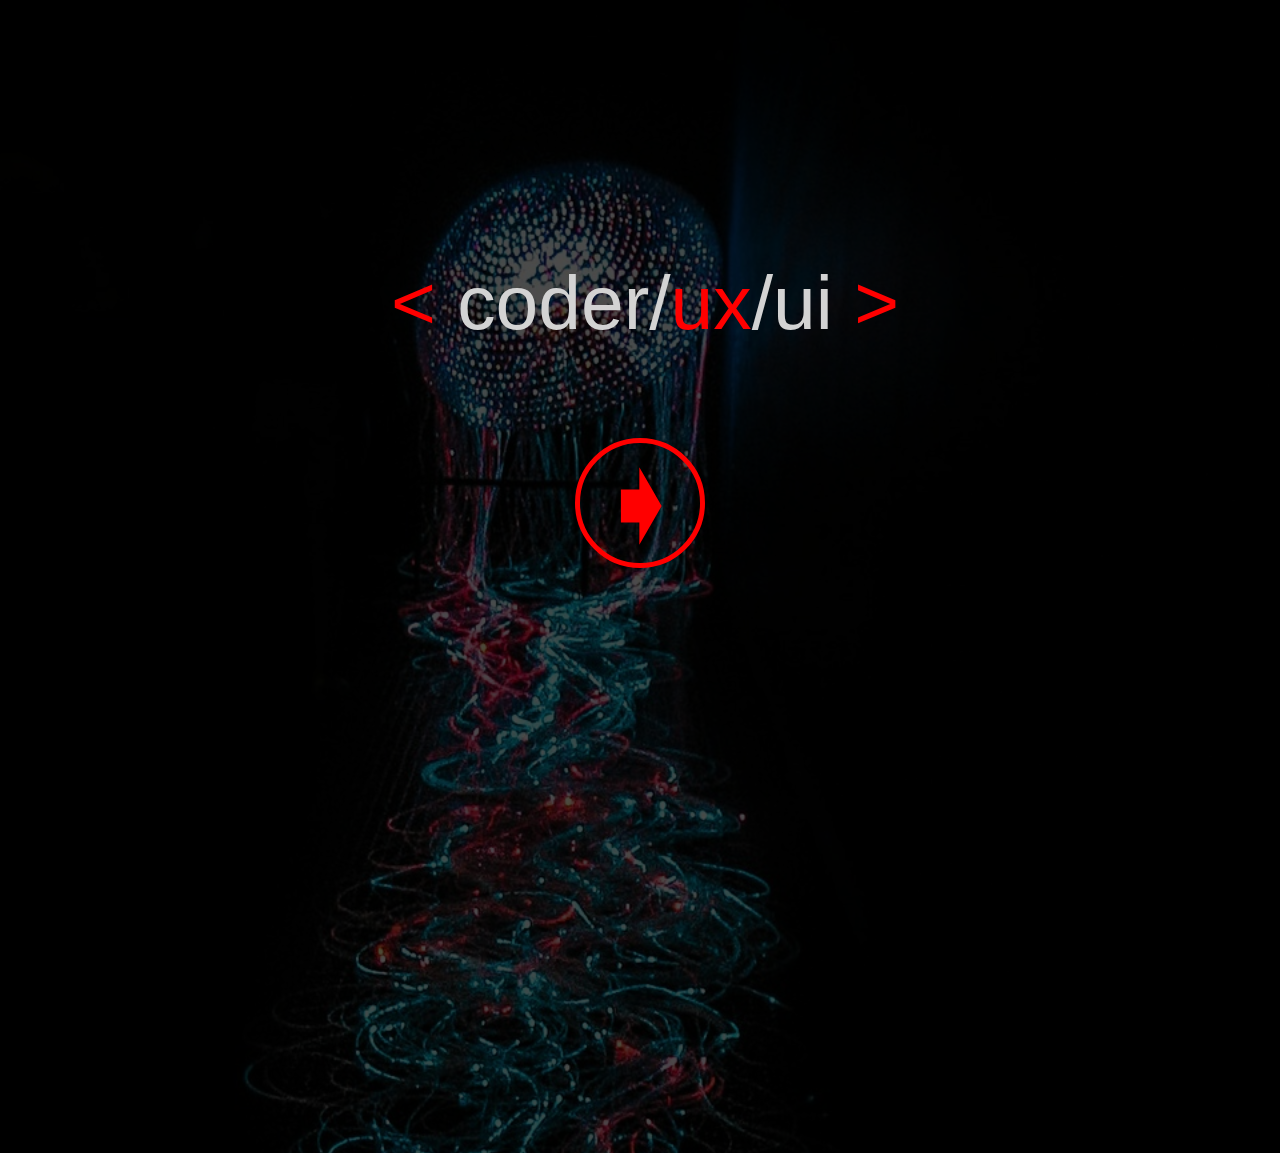
==== index.html @ 011fc675 "Add files via upload" ====
<!doctype html>
<!DOCTYPE html>
<html>
<head>
	<meta name="viewport" content="initial-scale=1">
	<title>Michelle Eigen Portfolio</title>
	<link rel="stylesheet" type="text/css" href="main.css">
</head>
<body>
	
<div class="container-coder">
	<div class="coder"><a href="#"><span class="brackets">&lt;</span> coder/<span class="ux">ux</span>/ui <span class="brackets">&gt;</span></a></div>
</div>	
<div class="container-button">
		<div class="button"><a class="a-button" href="#">&#10151;</a></div>

</div>


</body>
</html>
---- main.css ----
@viewport{
    zoom: 1.0;
    width: device-width;
}
@viewport{
    zoom: 1.0;
    width: extend-to-zoom;
}
@-ms-viewport{
    width: extend-to-zoom;
    zoom: 1.0;
}
@media (max-width: 700px) {
   /* PUT CSS HERE TO ALTER WEBSITE TO SINGLE COLUMN */
}
body, html {
  height: 100%;
  vertical-align: middle;

}

html {
	background:
    linear-gradient(rgba(0,0,0,0.7), rgba(0,0,0,0.7)),
	url(octopus.jpg);o-repeat center center fixed; 
	-webkit-background-size: cover;
	-moz-background-size: cover;
	-o-background-size: cover;
	background-size: cover;
   
}

a {
 	color:lightgrey;
 	text-decoration: none;
}
.ux, .brackets {
	color: red;
}
 .a-button{display: block;
 	color:red;
 	text-decoration; none; 
 }
.container-coder{
	margin-top: 20%;
	height: 15%;
}
.container-button {
	height: 10%;
	text-align: center;
	margin-top: 50px;

}
.coder {
	font-family: Trebuchet MS, Helvetica, sans-serif;
	color: red;
	text-align: center;
	font-size: 6vw;
	width: 100%;
	transition: all .2s ease-in-out; 
	padding: 5px;
}
.coder:hover { transform: scale(1.1); 
}
.a-button {
	font-family: Trebuchet MS, Helvetica, sans-serif;
	color: red;
	border: 5px solid red;
	border-radius: 50%;
	width: 120px;
    line-height: 120px;
	font-size: 8vw;
	font-weight: bold;
	display: inline-block;

}

.a-button:hover{
     background: darkgrey;
     transform: scale(1.1); 
}

 @media only screen and (max-width: 320px) {

       body { font-size: 1em; }
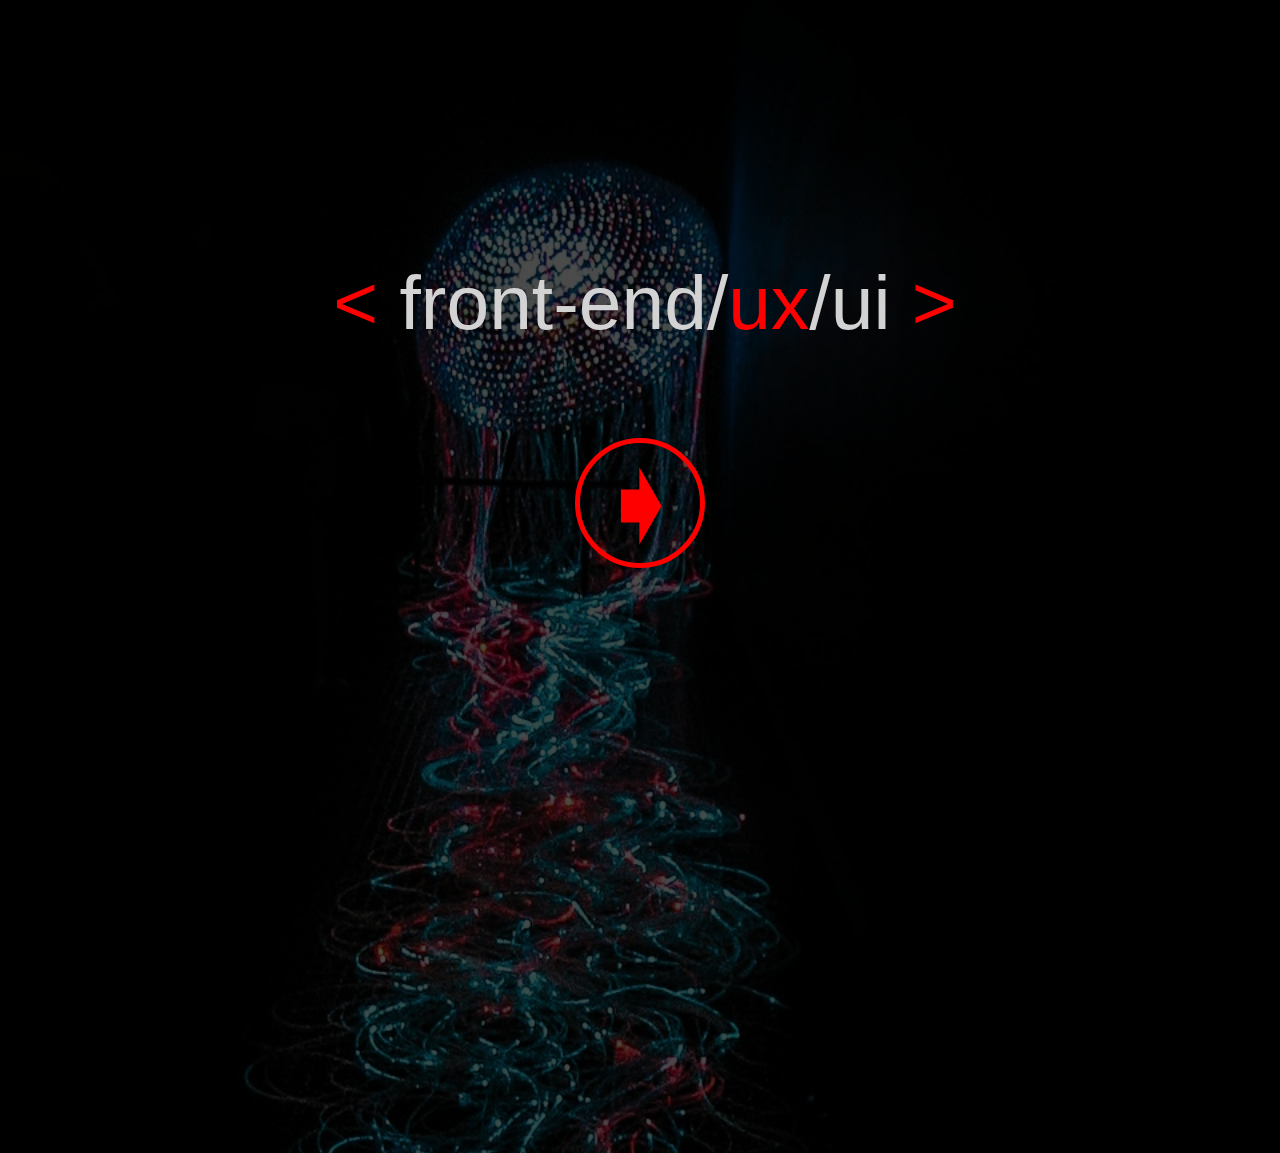
==== commit d9950ead: "coder to "front-end" button hover scale grey" ====
--- a/index.html
+++ b/index.html
@@ -11,7 +11,7 @@
 <body>
 	
 <div class="container-coder">
-	<div class="coder"><a href="#"><span class="brackets">&lt;</span> coder/<span class="ux">ux</span>/ui <span class="brackets">&gt;</span></a></div>
+	<div class="coder"><a href="#"><span class="brackets">&lt;</span> front-end/<span class="ux">ux</span>/ui <span class="brackets">&gt;</span></a></div>
 </div>	
 <div class="container-button">
 		<div class="button"><a class="a-button" href="#">&#10151;</a></div>
--- a/main.css
+++ b/main.css
@@ -74,12 +74,15 @@
 	font-size: 8vw;
 	font-weight: bold;
 	display: inline-block;
+	transition: all .2s ease-in-out; 
+
 
 }
 
 .a-button:hover{
-     background: darkgrey;
-     transform: scale(1.1); 
+    color: lightgrey;
+    border-color: lightgrey; 
+    transform: scale(1.1);
 }
 
  @media only screen and (max-width: 320px) {
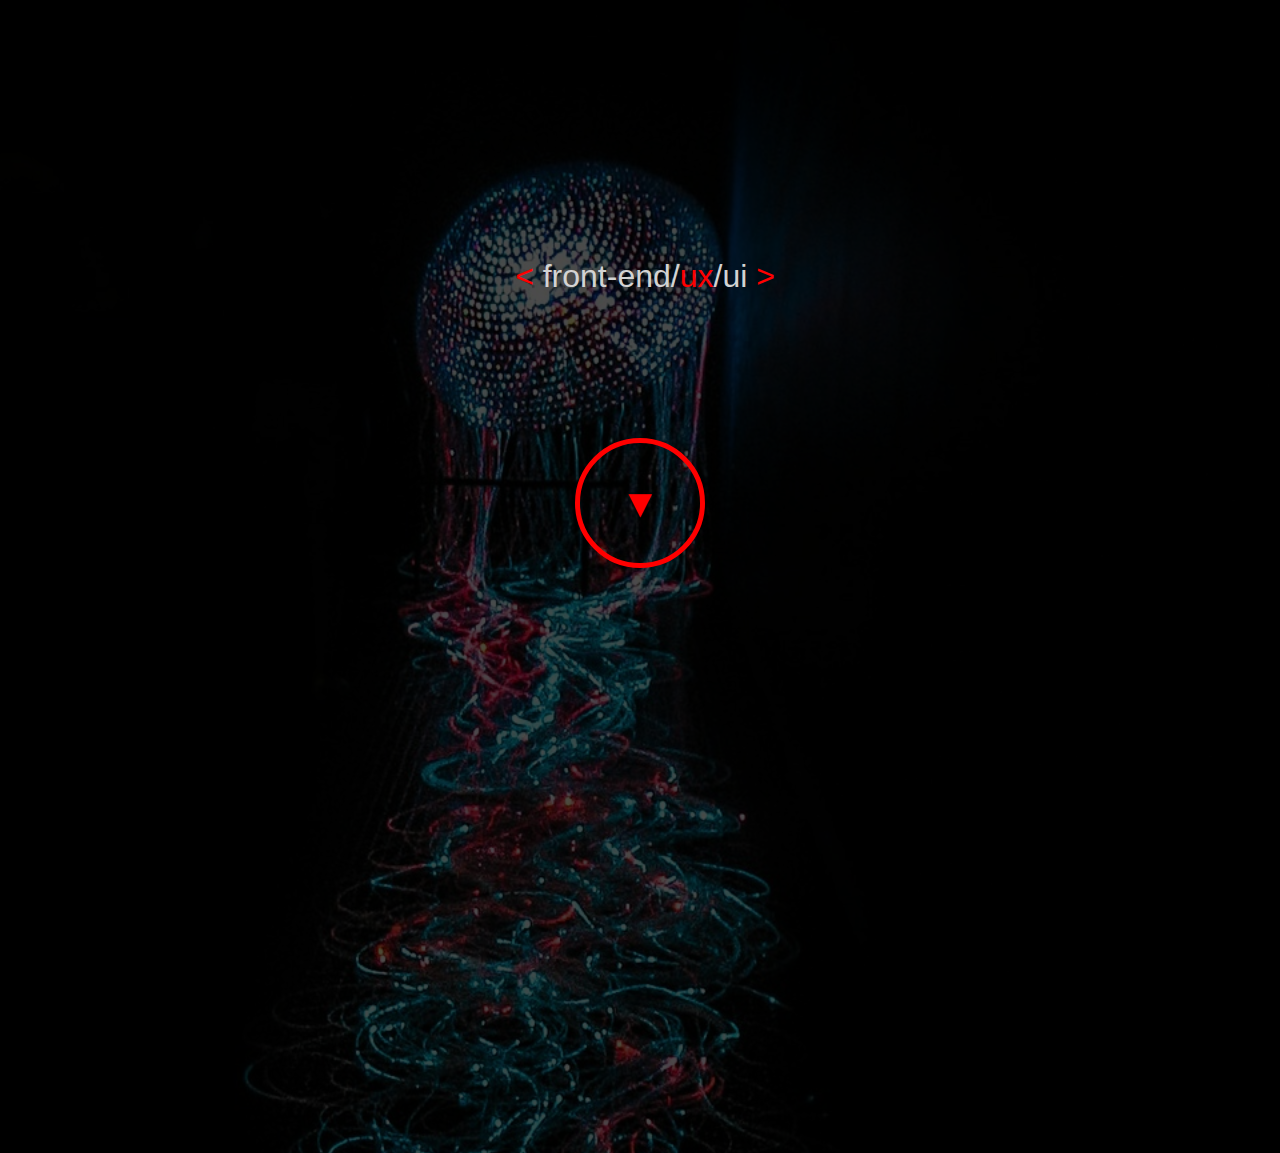
==== commit 36f03cfd: "down arrow on button" ====
--- a/index.html
+++ b/index.html
@@ -14,7 +14,7 @@
 	<div class="coder"><a href="#"><span class="brackets">&lt;</span> front-end/<span class="ux">ux</span>/ui <span class="brackets">&gt;</span></a></div>
 </div>	
 <div class="container-button">
-		<div class="button"><a class="a-button" href="#">&#10151;</a></div>
+		<div class="button"><a class="a-button" href="#">&#9660;</a></div>
 
 </div>
 
--- a/main.css
+++ b/main.css
@@ -57,7 +57,7 @@
 	font-family: Trebuchet MS, Helvetica, sans-serif;
 	color: red;
 	text-align: center;
-	font-size: 6vw;
+	font-size: 2em;
 	width: 100%;
 	transition: all .2s ease-in-out; 
 	padding: 5px;
@@ -71,12 +71,11 @@
 	border-radius: 50%;
 	width: 120px;
     line-height: 120px;
-	font-size: 8vw;
+	font-size: 40px;
+	padding; 50%;
 	font-weight: bold;
 	display: inline-block;
 	transition: all .2s ease-in-out; 
-
-
 }
 
 .a-button:hover{
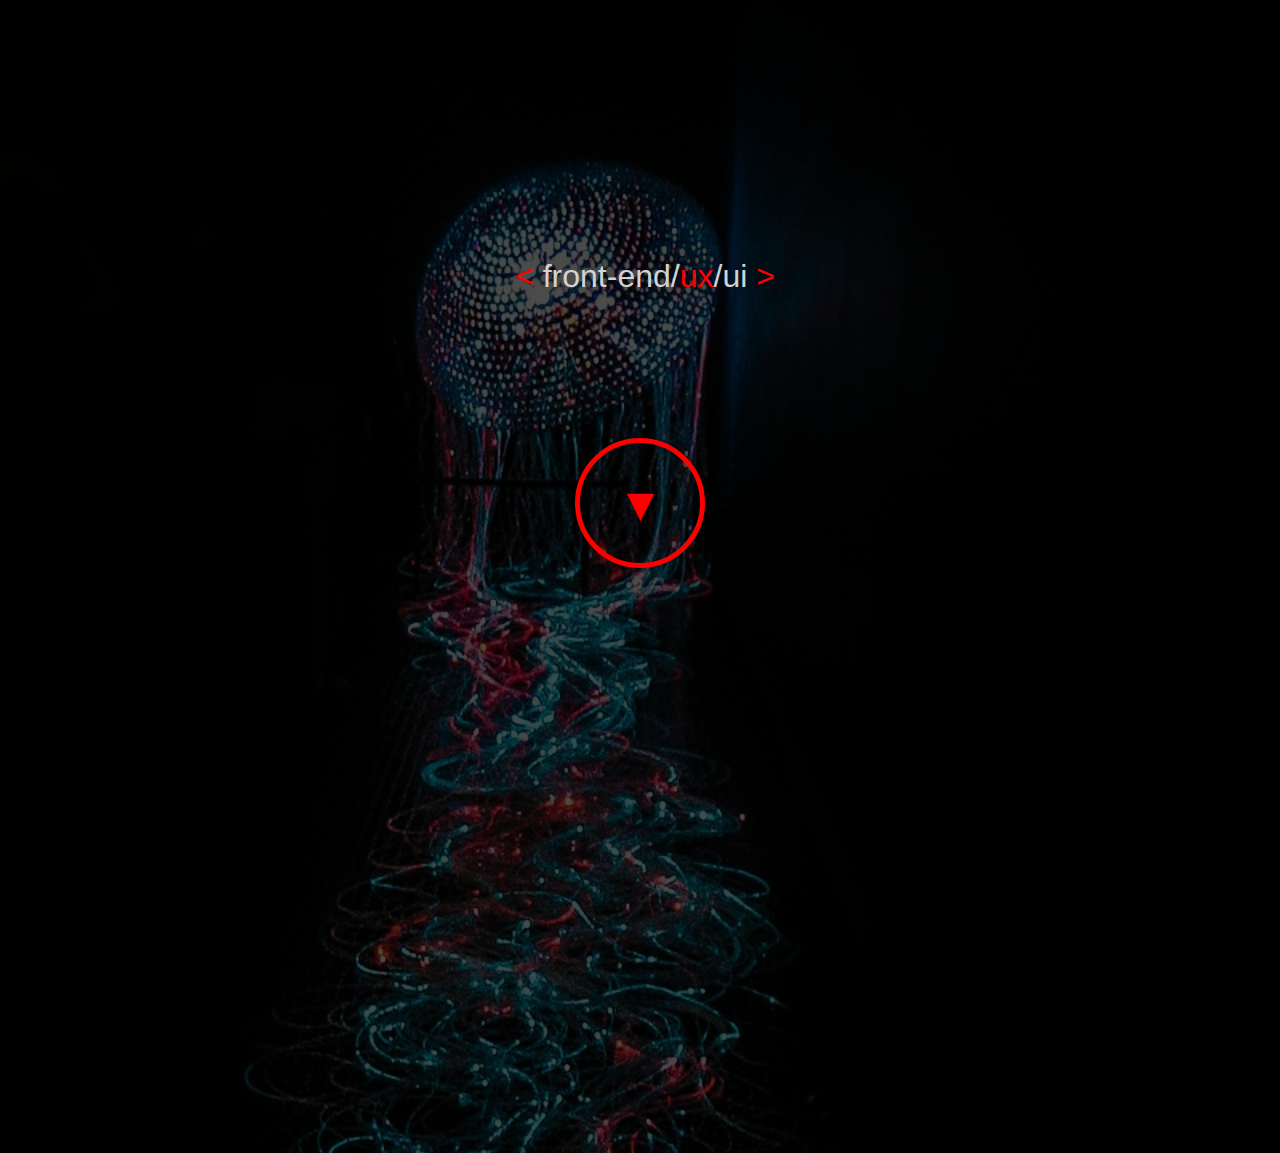
==== commit d1e1deb0: "changed arrow" ====
--- a/index.html
+++ b/index.html
@@ -14,7 +14,7 @@
 	<div class="coder"><a href="#"><span class="brackets">&lt;</span> front-end/<span class="ux">ux</span>/ui <span class="brackets">&gt;</span></a></div>
 </div>	
 <div class="container-button">
-		<div class="button"><a class="a-button" href="#">&#9660;</a></div>
+		<div class="button"><a class="a-button" href="#">&#x25BE;</a></div>
 
 </div>
 
--- a/main.css
+++ b/main.css
@@ -71,7 +71,7 @@
 	border-radius: 50%;
 	width: 120px;
     line-height: 120px;
-	font-size: 40px;
+	font-size: 50px;
 	padding; 50%;
 	font-weight: bold;
 	display: inline-block;
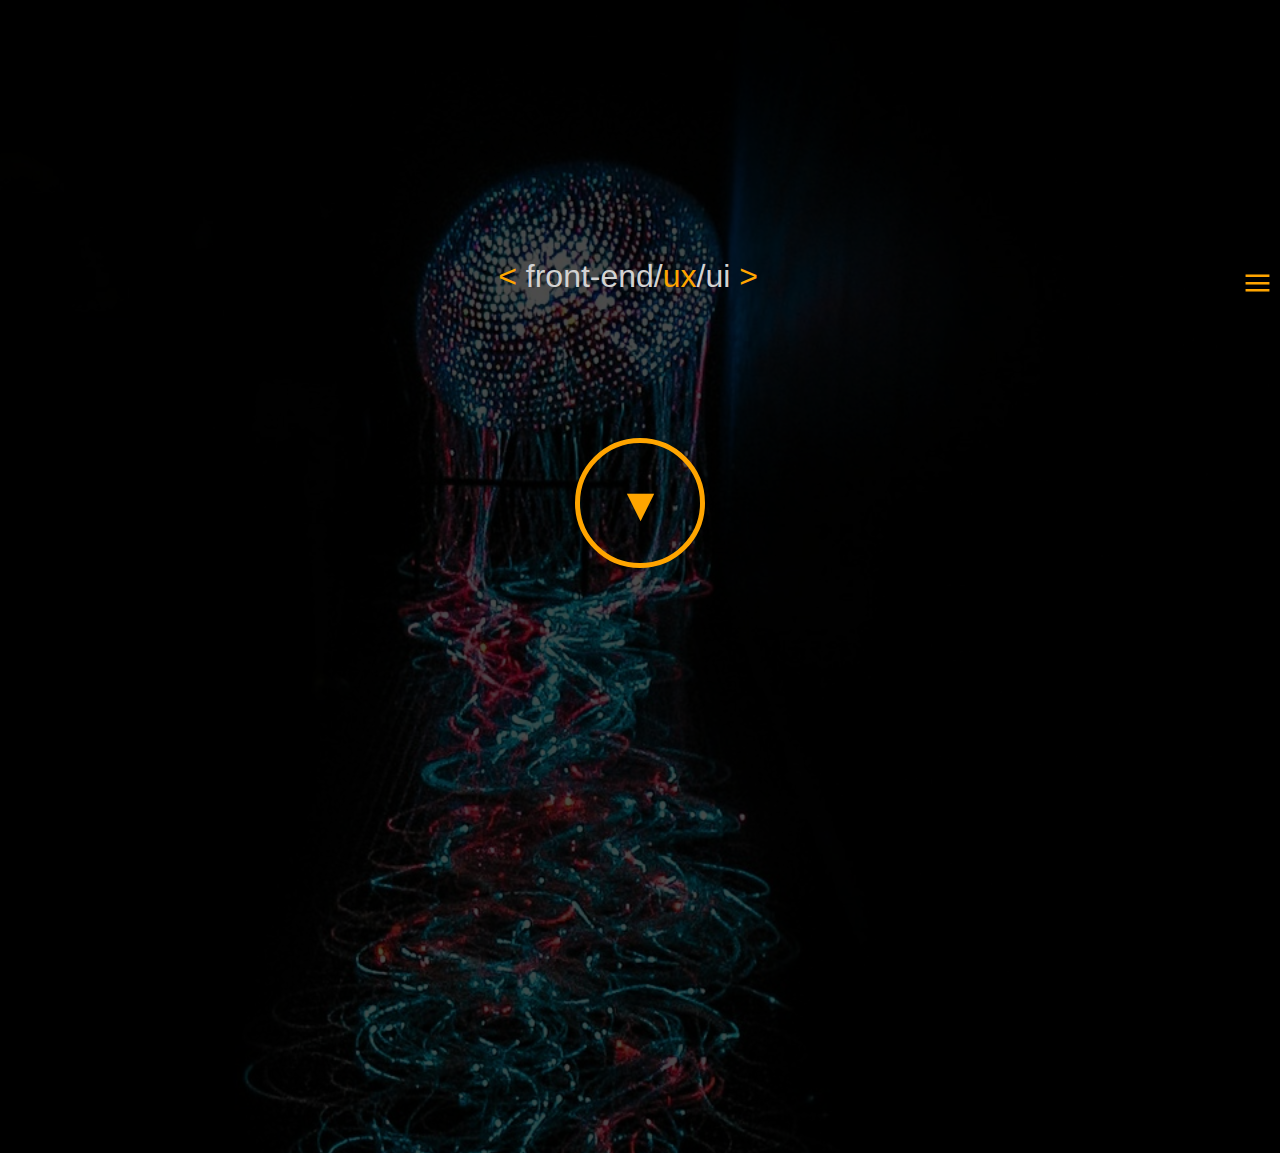
==== commit 998d3b57: "Add files via upload" ====
--- a/index.html
+++ b/index.html
@@ -8,6 +8,13 @@
 	<title>Michelle Eigen Portfolio</title>
 	<link rel="stylesheet" type="text/css" href="main.css">
 </head>
+<header> 
+	<div class="lines-container">
+		<div class="lines"><a href="#" class="a-lines">&equiv;</a>
+			
+		</div>
+	</div>
+</header>
 <body>
 	
 <div class="container-coder">
--- a/main.css
+++ b/main.css
@@ -29,15 +29,28 @@
 	-moz-background-size: cover;
 	-o-background-size: cover;
 	background-size: cover;
-   
 }
 
 a {
  	color:lightgrey;
  	text-decoration: none;
+ }
+ .lines-container {
+ 	width: 100%;
+ 	height: 10%
+ }
+  .a-lines{
+ 	color:orange;
+ 	text-decoration: none;
+ 	float: right; top;
+ 	font-size: 4vw;
+ 	display: inline-block;
+ }
+ .a-lines:hover {
+ 	color: lightgrey;
 }
 .ux, .brackets {
-	color: red;
+	color: orange;
 }
  .a-button{display: block;
  	color:red;
@@ -55,7 +68,7 @@
 }
 .coder {
 	font-family: Trebuchet MS, Helvetica, sans-serif;
-	color: red;
+	color: orange;
 	text-align: center;
 	font-size: 2em;
 	width: 100%;
@@ -66,8 +79,8 @@
 }
 .a-button {
 	font-family: Trebuchet MS, Helvetica, sans-serif;
-	color: red;
-	border: 5px solid red;
+	color: orange;
+	border: 5px solid orange;
 	border-radius: 50%;
 	width: 120px;
     line-height: 120px;
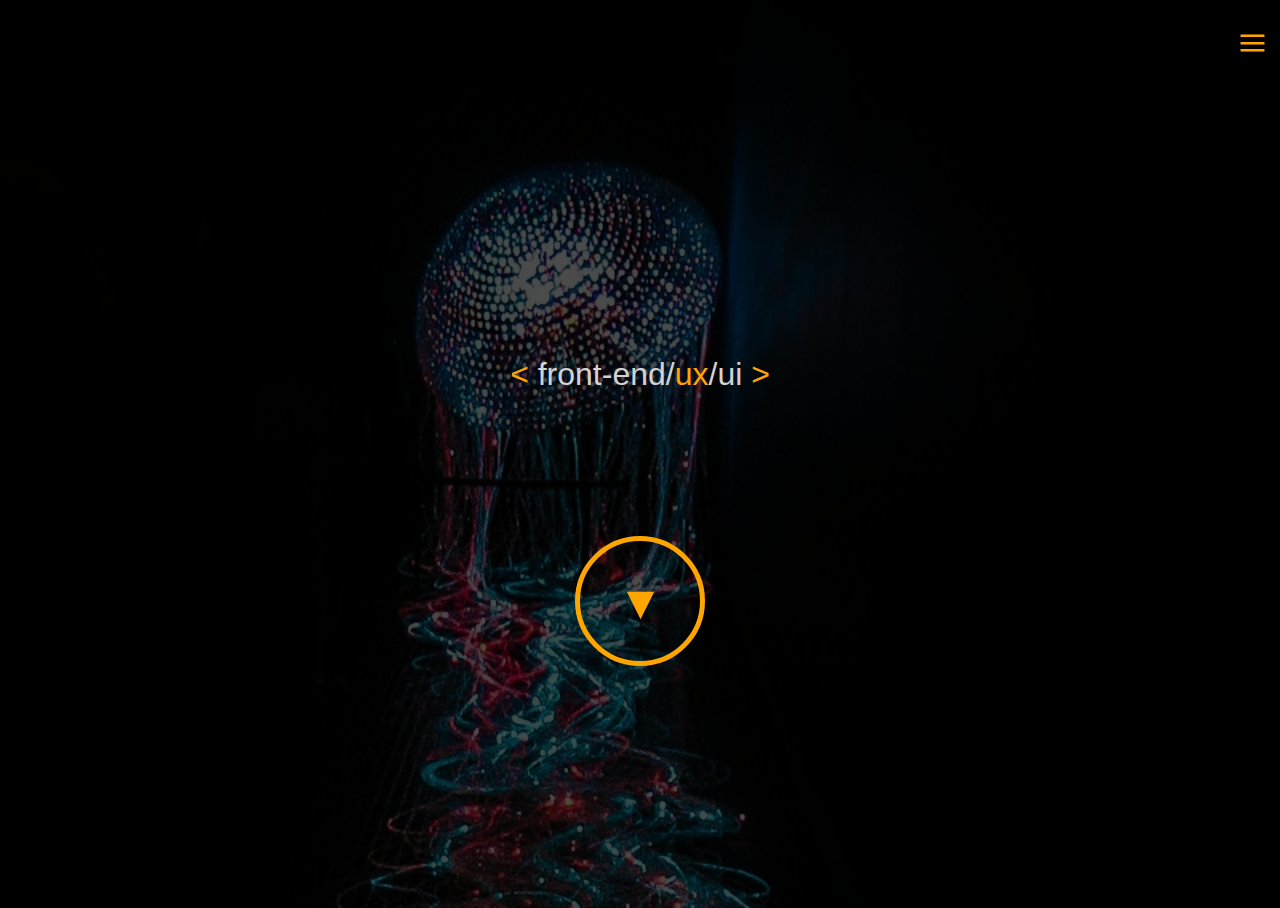
==== commit 3d30daa9: "Add files via upload" ====
--- a/index.html
+++ b/index.html
@@ -7,23 +7,18 @@
 	<meta name="viewport" content="initial-scale=1">
 	<title>Michelle Eigen Portfolio</title>
 	<link rel="stylesheet" type="text/css" href="main.css">
-</head>
-<header> 
+</head> 
+<body>
 	<div class="lines-container">
-		<div class="lines"><a href="#" class="a-lines">&equiv;</a>
-			
-		</div>
+		<div class="lines"><a href="#" class="a-lines">&equiv;</a></div>
 	</div>
-</header>
-<body>
-	
-<div class="container-coder">
-	<div class="coder"><a href="#"><span class="brackets">&lt;</span> front-end/<span class="ux">ux</span>/ui <span class="brackets">&gt;</span></a></div>
-</div>	
-<div class="container-button">
+	<div class="container-coder">
+		<div class="coder"><a href="#"><span class="brackets">&lt;</span> front-end/<span class="ux">ux</span>/ui <span class="brackets">&gt;</span></a></div>
+	</div>	
+	<div class="container-button">
 		<div class="button"><a class="a-button" href="#">&#x25BE;</a></div>
 
-</div>
+	</div>
 
 
 </body>
--- a/main.css
+++ b/main.css
@@ -38,6 +38,7 @@
  .lines-container {
  	width: 100%;
  	height: 10%
+
  }
   .a-lines{
  	color:orange;
@@ -45,6 +46,7 @@
  	float: right; top;
  	font-size: 4vw;
  	display: inline-block;
+	padding: 5px;
  }
  .a-lines:hover {
  	color: lightgrey;
@@ -59,11 +61,14 @@
 .container-coder{
 	margin-top: 20%;
 	height: 15%;
+	width: 100%;
+	overflow:hidden;  
 }
 .container-button {
 	height: 10%;
 	text-align: center;
 	margin-top: 50px;
+	position: relative;
 
 }
 .coder {
@@ -71,9 +76,10 @@
 	color: orange;
 	text-align: center;
 	font-size: 2em;
-	width: 100%;
+	width: auto;
 	transition: all .2s ease-in-out; 
 	padding: 5px;
+	overflow:hidden;
 }
 .coder:hover { transform: scale(1.1); 
 }
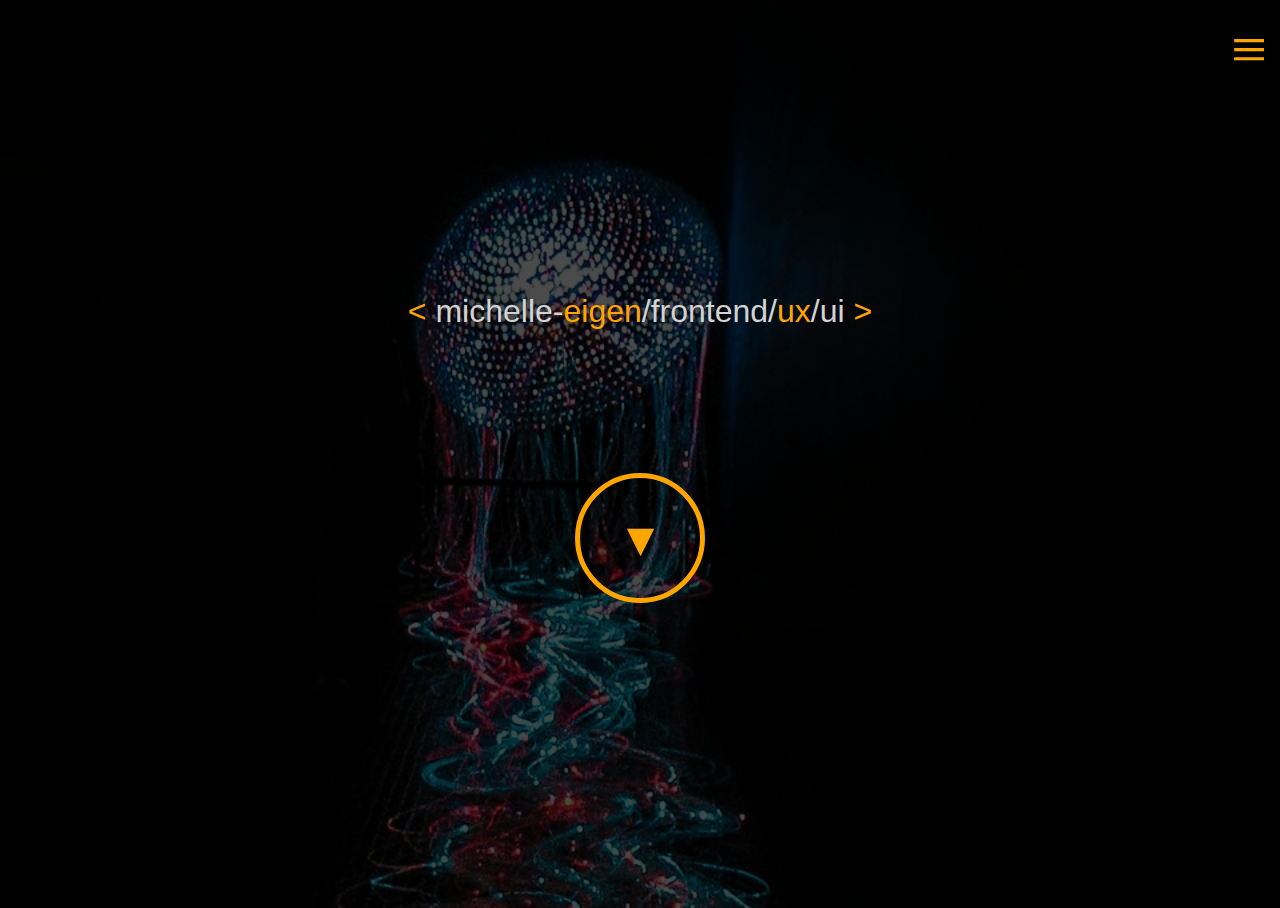
==== commit d2651512: "michelle-eigen" ====
--- a/index.html
+++ b/index.html
@@ -13,7 +13,7 @@
 		<div class="lines"><a href="#" class="a-lines">&equiv;</a></div>
 	</div>
 	<div class="container-coder">
-		<div class="coder"><a href="#"><span class="brackets">&lt;</span> front-end/<span class="ux">ux</span>/ui <span class="brackets">&gt;</span></a></div>
+		<div class="coder"><a href="#"><span class="brackets">&lt;</span> michelle-<span class="eigen">eigen</span>/frontend/<span class="ux">ux</span>/ui <span class="brackets">&gt;</span></a></div>
 	</div>	
 	<div class="container-button">
 		<div class="button"><a class="a-button" href="#">&#x25BE;</a></div>
--- a/main.css
+++ b/main.css
@@ -44,14 +44,14 @@
  	color:orange;
  	text-decoration: none;
  	float: right; top;
- 	font-size: 4vw;
+ 	font-size: 5vw;
  	display: inline-block;
 	padding: 5px;
  }
  .a-lines:hover {
  	color: lightgrey;
 }
-.ux, .brackets {
+.ux, .brackets, .eigen {
 	color: orange;
 }
  .a-button{display: block;
@@ -59,7 +59,7 @@
  	text-decoration; none; 
  }
 .container-coder{
-	margin-top: 20%;
+	margin-top: 15%;
 	height: 15%;
 	width: 100%;
 	overflow:hidden;  
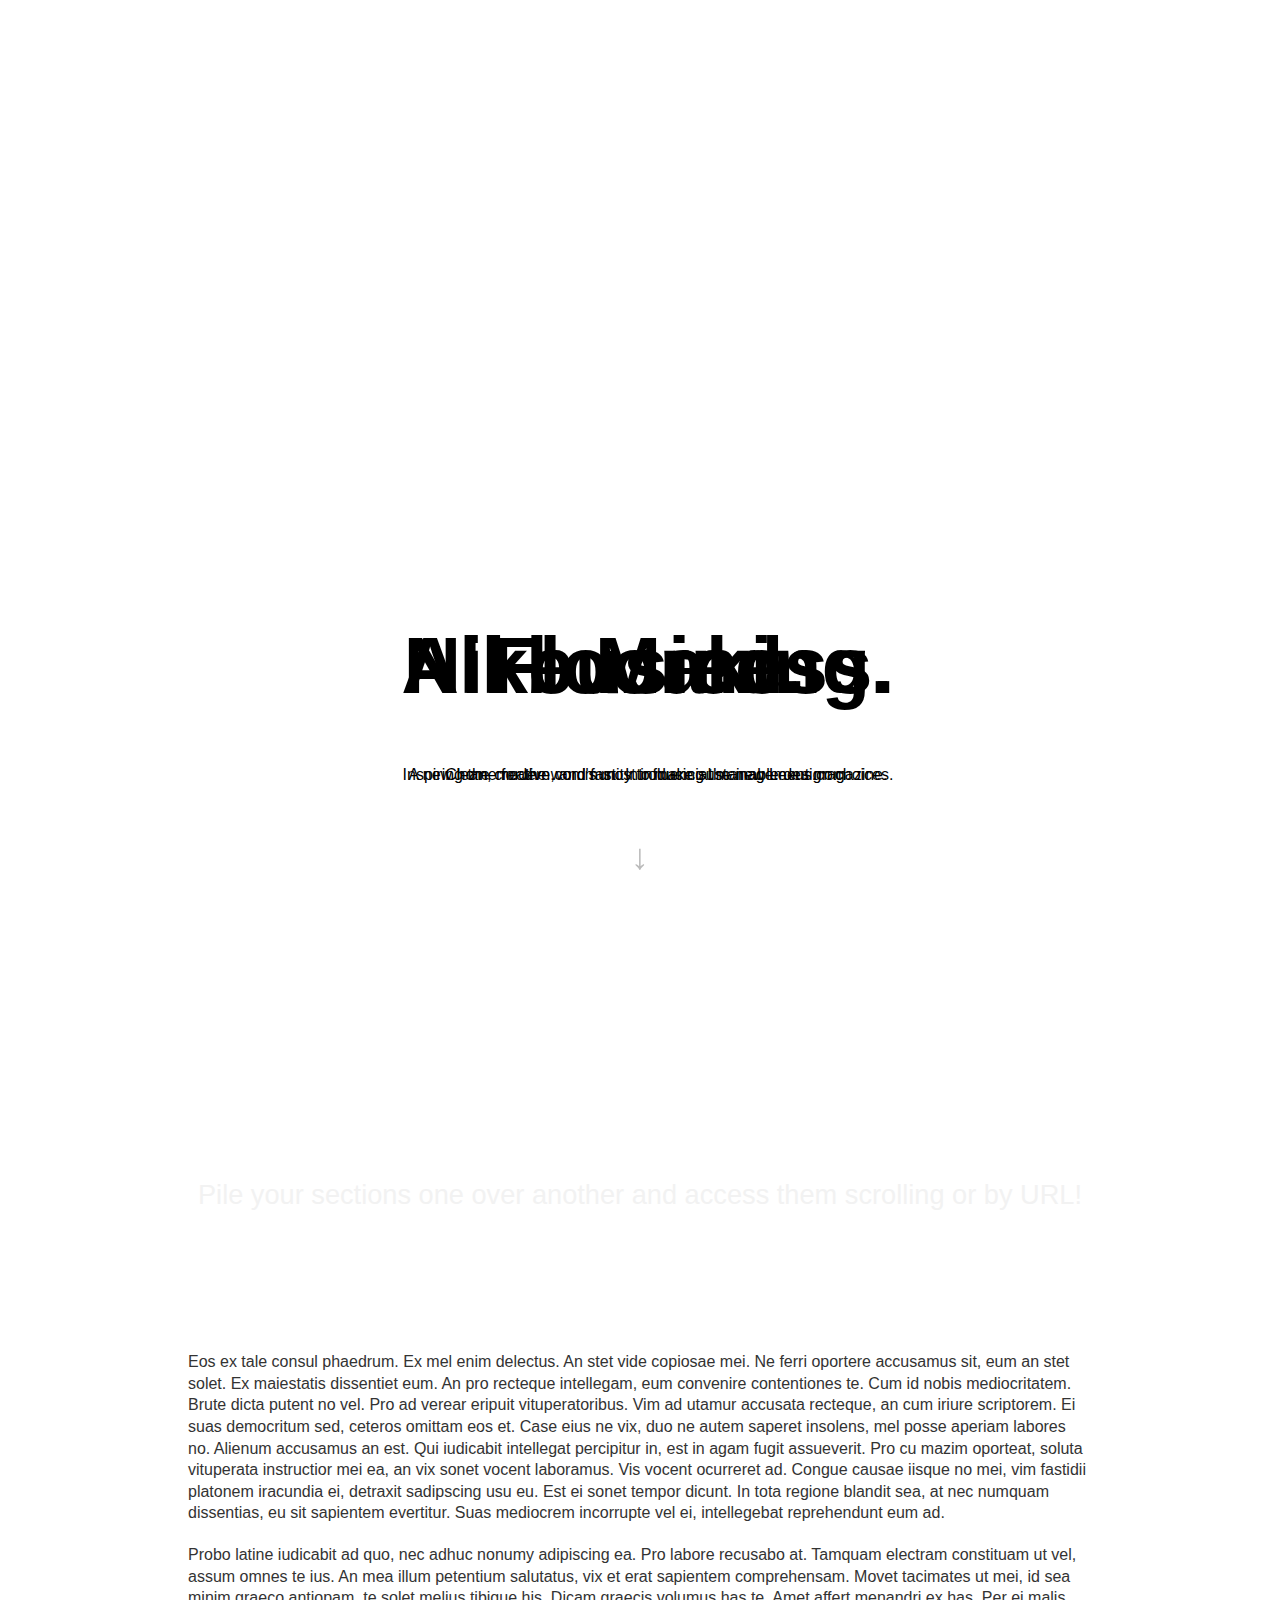
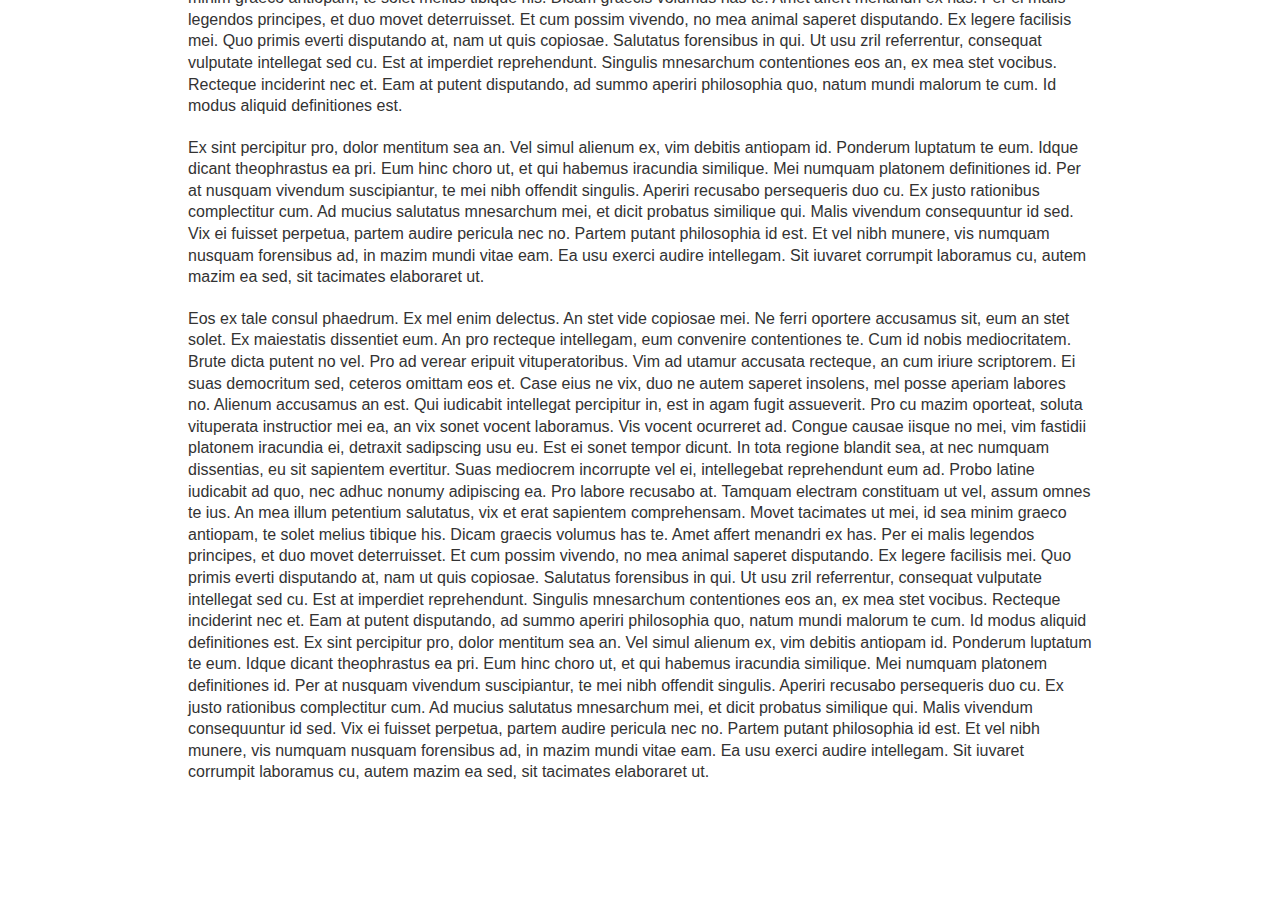
==== commit d1df34e5: "coping the code pen for hugeinc website look" ====
--- a/index.html
+++ b/index.html
@@ -7,19 +7,49 @@
 	<meta name="viewport" content="initial-scale=1">
 	<title>Michelle Eigen Portfolio</title>
 	<link rel="stylesheet" type="text/css" href="main.css">
+	<script src="script.js" type="text/javascript"></script>
 </head> 
 <body>
-	<div class="lines-container">
-		<div class="lines"><a href="#" class="a-lines">&equiv;</a></div>
-	</div>
-	<div class="container-coder">
-		<div class="coder"><a href="#"><span class="brackets">&lt;</span> michelle-<span class="eigen">eigen</span>/frontend/<span class="ux">ux</span>/ui <span class="brackets">&gt;</span></a></div>
-	</div>	
-	<div class="container-button">
-		<div class="button"><a class="a-button" href="#">&#x25BE;</a></div>
+<button id="arrow">	<span>↓</span>
 
-	</div>
+</button>
+<div id="pagepiling">
+    <div class="section" id="section1">
+        <div class="intro">
+            	<h1>All business.</h1>
 
+            <p>A new home for the word's most influencial management magazine.</p>
+        </div>
+    </div>
+    <div class="section" id="section2">
+        <div class="intro">
+            	<h1>Nike Making.</h1>
 
+            <p>Inspiring the creative community to make sustainable design choices.</p>
+        </div>
+    </div>
+    <div class="section" id="section3">
+        <div class="intro">
+             <h1>Floored.</h1>
+
+            <p>Clean, modern, and fast. Introducing the new Lexus.com.</p>
+        </div>
+    </div>
+    <div class="section pp-scrollable" id="section4">
+        <div class="content">
+            <div class="header">
+                	<h1>pagePiling.js</h1>
+
+                <p>Pile your sections one over another and access them scrolling or by URL!</p>
+            </div>
+            <div class="page">
+                <p>Eos ex tale consul phaedrum. Ex mel enim delectus. An stet vide copiosae mei. Ne ferri oportere accusamus sit, eum an stet solet. Ex maiestatis dissentiet eum. An pro recteque intellegam, eum convenire contentiones te. Cum id nobis mediocritatem. Brute dicta putent no vel. Pro ad verear eripuit vituperatoribus. Vim ad utamur accusata recteque, an cum iriure scriptorem. Ei suas democritum sed, ceteros omittam eos et. Case eius ne vix, duo ne autem saperet insolens, mel posse aperiam labores no. Alienum accusamus an est. Qui iudicabit intellegat percipitur in, est in agam fugit assueverit. Pro cu mazim oporteat, soluta vituperata instructior mei ea, an vix sonet vocent laboramus. Vis vocent ocurreret ad. Congue causae iisque no mei, vim fastidii platonem iracundia ei, detraxit sadipscing usu eu. Est ei sonet tempor dicunt. In tota regione blandit sea, at nec numquam dissentias, eu sit sapientem evertitur. Suas mediocrem incorrupte vel ei, intellegebat reprehendunt eum ad.</p>
+                <p>Probo latine iudicabit ad quo, nec adhuc nonumy adipiscing ea. Pro labore recusabo at. Tamquam electram constituam ut vel, assum omnes te ius. An mea illum petentium salutatus, vix et erat sapientem comprehensam. Movet tacimates ut mei, id sea minim graeco antiopam, te solet melius tibique his. Dicam graecis volumus has te. Amet affert menandri ex has. Per ei malis legendos principes, et duo movet deterruisset. Et cum possim vivendo, no mea animal saperet disputando. Ex legere facilisis mei. Quo primis everti disputando at, nam ut quis copiosae. Salutatus forensibus in qui. Ut usu zril referrentur, consequat vulputate intellegat sed cu. Est at imperdiet reprehendunt. Singulis mnesarchum contentiones eos an, ex mea stet vocibus. Recteque inciderint nec et. Eam at putent disputando, ad summo aperiri philosophia quo, natum mundi malorum te cum. Id modus aliquid definitiones est.</p>
+                <p>Ex sint percipitur pro, dolor mentitum sea an. Vel simul alienum ex, vim debitis antiopam id. Ponderum luptatum te eum. Idque dicant theophrastus ea pri. Eum hinc choro ut, et qui habemus iracundia similique. Mei numquam platonem definitiones id. Per at nusquam vivendum suscipiantur, te mei nibh offendit singulis. Aperiri recusabo persequeris duo cu. Ex justo rationibus complectitur cum. Ad mucius salutatus mnesarchum mei, et dicit probatus similique qui. Malis vivendum consequuntur id sed. Vix ei fuisset perpetua, partem audire pericula nec no. Partem putant philosophia id est. Et vel nibh munere, vis numquam nusquam forensibus ad, in mazim mundi vitae eam. Ea usu exerci audire intellegam. Sit iuvaret corrumpit laboramus cu, autem mazim ea sed, sit tacimates elaboraret ut.</p>
+                <p>Eos ex tale consul phaedrum. Ex mel enim delectus. An stet vide copiosae mei. Ne ferri oportere accusamus sit, eum an stet solet. Ex maiestatis dissentiet eum. An pro recteque intellegam, eum convenire contentiones te. Cum id nobis mediocritatem. Brute dicta putent no vel. Pro ad verear eripuit vituperatoribus. Vim ad utamur accusata recteque, an cum iriure scriptorem. Ei suas democritum sed, ceteros omittam eos et. Case eius ne vix, duo ne autem saperet insolens, mel posse aperiam labores no. Alienum accusamus an est. Qui iudicabit intellegat percipitur in, est in agam fugit assueverit. Pro cu mazim oporteat, soluta vituperata instructior mei ea, an vix sonet vocent laboramus. Vis vocent ocurreret ad. Congue causae iisque no mei, vim fastidii platonem iracundia ei, detraxit sadipscing usu eu. Est ei sonet tempor dicunt. In tota regione blandit sea, at nec numquam dissentias, eu sit sapientem evertitur. Suas mediocrem incorrupte vel ei, intellegebat reprehendunt eum ad. Probo latine iudicabit ad quo, nec adhuc nonumy adipiscing ea. Pro labore recusabo at. Tamquam electram constituam ut vel, assum omnes te ius. An mea illum petentium salutatus, vix et erat sapientem comprehensam. Movet tacimates ut mei, id sea minim graeco antiopam, te solet melius tibique his. Dicam graecis volumus has te. Amet affert menandri ex has. Per ei malis legendos principes, et duo movet deterruisset. Et cum possim vivendo, no mea animal saperet disputando. Ex legere facilisis mei. Quo primis everti disputando at, nam ut quis copiosae. Salutatus forensibus in qui. Ut usu zril referrentur, consequat vulputate intellegat sed cu. Est at imperdiet reprehendunt. Singulis mnesarchum contentiones eos an, ex mea stet vocibus. Recteque inciderint nec et. Eam at putent disputando, ad summo aperiri philosophia quo, natum mundi malorum te cum. Id modus aliquid definitiones est. Ex sint percipitur pro, dolor mentitum sea an. Vel simul alienum ex, vim debitis antiopam id. Ponderum luptatum te eum. Idque dicant theophrastus ea pri. Eum hinc choro ut, et qui habemus iracundia similique. Mei numquam platonem definitiones id. Per at nusquam vivendum suscipiantur, te mei nibh offendit singulis. Aperiri recusabo persequeris duo cu. Ex justo rationibus complectitur cum. Ad mucius salutatus mnesarchum mei, et dicit probatus similique qui. Malis vivendum consequuntur id sed. Vix ei fuisset perpetua, partem audire pericula nec no. Partem putant philosophia id est. Et vel nibh munere, vis numquam nusquam forensibus ad, in mazim mundi vitae eam. Ea usu exerci audire intellegam. Sit iuvaret corrumpit laboramus cu, autem mazim ea sed, sit tacimates elaboraret ut.</p>
+            </div>
+        </div>
+    </div>
+</div>
 </body>
 </html>
--- a/main.css
+++ b/main.css
@@ -15,94 +15,122 @@
 @media (max-width: 700px) {
    /* PUT CSS HERE TO ALTER WEBSITE TO SINGLE COLUMN */
 }
-body, html {
-  height: 100%;
-  vertical-align: middle;
-
+ body {
+    font-family: sans-serif, arial, helvetica;
 }
-
-html {
-	background:
-    linear-gradient(rgba(0,0,0,0.7), rgba(0,0,0,0.7)),
-	url(octopus.jpg);o-repeat center center fixed; 
-	-webkit-background-size: cover;
-	-moz-background-size: cover;
-	-o-background-size: cover;
-	background-size: cover;
+/* Navigaton bullets styles
+ * --------------------------------------- */
+ #pp-nav li .active span, .pp-slidesNav .active span {
+    background: #bbb;
 }
-
-a {
- 	color:lightgrey;
- 	text-decoration: none;
- }
- .lines-container {
- 	width: 100%;
- 	height: 10%
-
- }
-  .a-lines{
- 	color:orange;
- 	text-decoration: none;
- 	float: right; top;
- 	font-size: 5vw;
- 	display: inline-block;
-	padding: 5px;
- }
- .a-lines:hover {
- 	color: lightgrey;
+#pp-nav span, .pp-slidesNav span {
+    border-color: #bbb !important;
 }
-.ux, .brackets, .eigen {
-	color: orange;
+/* Sections
+	 * --------------------------------------- */
+ .section {
+    background-attachment: fixed;
+    background-size: auto 80%;
+    background-position: 50% 0%;
+    background-repeat: no-repeat;
 }
- .a-button{display: block;
- 	color:red;
- 	text-decoration; none; 
- }
-.container-coder{
-	margin-top: 15%;
-	height: 15%;
-	width: 100%;
-	overflow:hidden;  
+#section1 {
+    background-image: url(smoke.jpg)
 }
-.container-button {
-	height: 10%;
-	text-align: center;
-	margin-top: 50px;
-	position: relative;
-
+#section2 {
+    background-image: url(orange.jpg)
 }
-.coder {
-	font-family: Trebuchet MS, Helvetica, sans-serif;
-	color: orange;
-	text-align: center;
-	font-size: 2em;
-	width: auto;
-	transition: all .2s ease-in-out; 
-	padding: 5px;
-	overflow:hidden;
+#section3 {
+    background-image: url(blue.jpg)
 }
-.coder:hover { transform: scale(1.1); 
+#section4 .content {
+    top: 100%;
+    position: absolute;
+    left: 0;
 }
-.a-button {
-	font-family: Trebuchet MS, Helvetica, sans-serif;
-	color: orange;
-	border: 5px solid orange;
-	border-radius: 50%;
-	width: 120px;
-    line-height: 120px;
-	font-size: 50px;
-	padding; 50%;
-	font-weight: bold;
-	display: inline-block;
-	transition: all .2s ease-in-out; 
+/* Arrow
+	 * --------------------------------------- */
+ #arrow {
+    width: 100%;
+    height: 50px;
+    text-align: center;
+    cursor: pointer;
+    position: fixed;
+    bottom: 0;
+    left: 0;
+    border: 0;
+    outline: 0;
+    z-index: 100;
+    color: #BBB;
+    background: transparent;
+    -moz-transition: all 0.2s cubic-bezier(0.7, 0.01, 0.3, 1);
+    -o-transition: all 0.2s cubic-bezier(0.7, 0.01, 0.3, 1);
+    -webkit-transition: all 0.2s cubic-bezier(0.7, 0.01, 0.3, 1);
+    transition: all 0.2s cubic-bezier(0.7, 0.01, 0.3, 1);
+    font: 36px Heiti, 'Lucida Grande', Arial;
+    font-weight: bold;
 }
-
-.a-button:hover{
-    color: lightgrey;
-    border-color: lightgrey; 
-    transform: scale(1.1);
+#arrow span {
+    display: inline-block;
+    position: relative;
+    top: -18px;
+    -moz-transition: all 0.7s cubic-bezier(0.7, 0.01, 0.3, 1);
+    -o-transition: all 0.7s cubic-bezier(0.7, 0.01, 0.3, 1);
+    -webkit-transition: all 0.7s cubic-bezier(0.7, 0.01, 0.3, 1);
+    transition: all 0.7s cubic-bezier(0.7, 0.01, 0.3, 1);
 }
-
- @media only screen and (max-width: 320px) {
-
-       body { font-size: 1em; }+#arrow:hover {
+    background: #EC008C;
+}
+#arrow:hover span {
+    top: 0;
+    color: #FFF;
+}
+/* Intro texts
+	 * --------------------------------------- */
+ .intro {
+    position: absolute;
+    bottom: 100px;
+    text-align: center;
+    width: 100%;
+}
+.intro h1 {
+    font-size: 5em;
+    font-weight: bold;
+    color: #000;
+}
+#section4 .intro {
+    color: #000;
+}
+/* Content page
+	 * --------------------------------------- */
+ .header {
+    padding-top: 80px;
+    text-align: center;
+}
+.header h1 {
+    font-size: 5em;
+    font-weight: bold;
+    color: #fff;
+}
+.header p {
+    color: #f2f2f2;
+    font-size: 1.7em;
+}
+.page {
+    width: 80%;
+    margin: 60px auto;
+    background:white;
+    padding: 60px;
+    -webkit-box-sizing: border-box;
+    /* Safari<=5 Android<=3 */
+    -moz-box-sizing: border-box;
+    /* <=28 */
+    box-sizing: border-box;
+}
+.page p {
+    font-style: 12px;
+    margin: 20px 0 0 0;
+    line-height: 1.35em;
+    color: #333;
+}